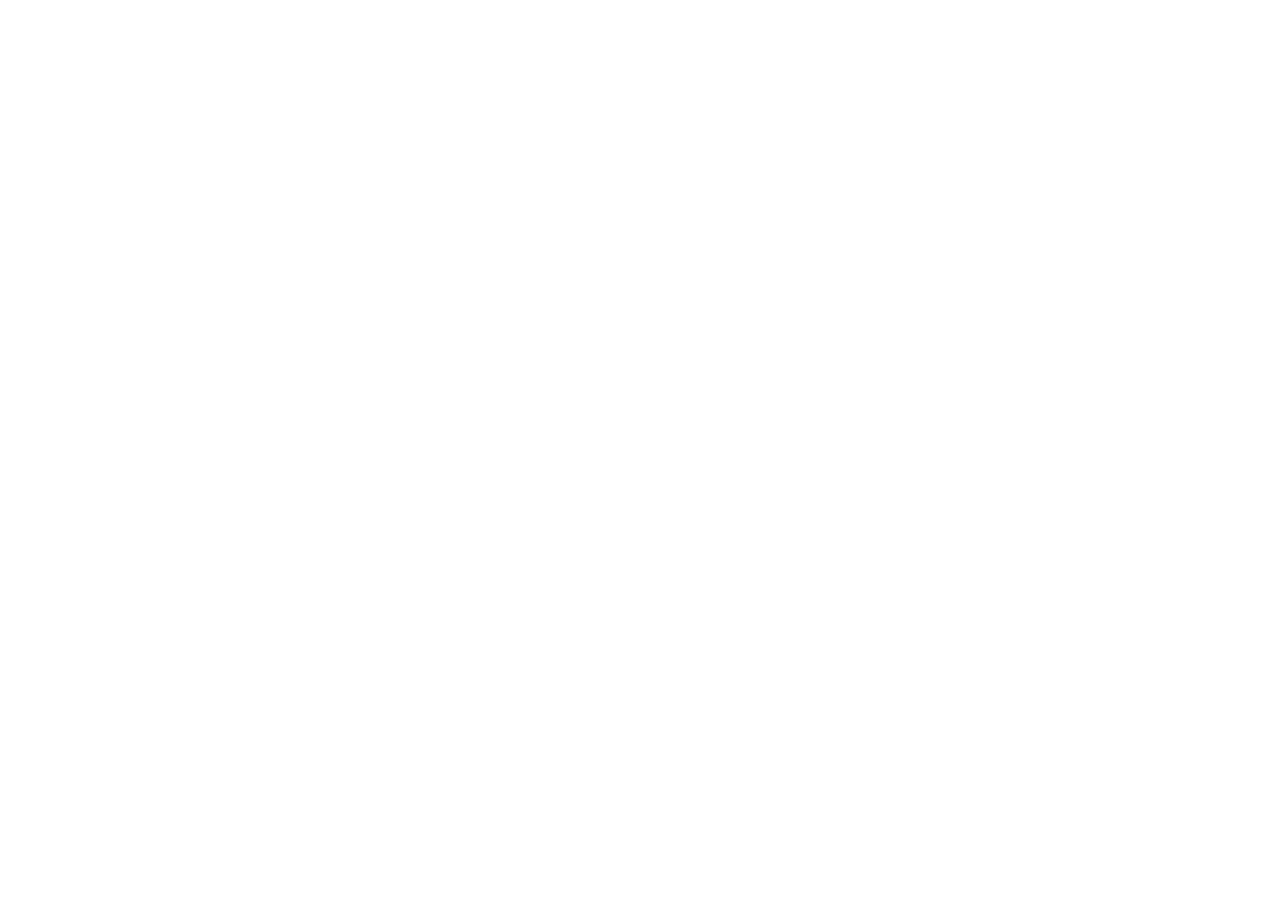
==== index.html @ 59549ba2 "added images and linked all css files" ====
<!DOCTYPE html>
<html lang="da">
<head>
    <meta charset="UTF-8">
    <meta http-equiv="X-UA-Compatible" content="IE=edge">
    <meta name="viewport" content="width=device-width, initial-scale=1.0">
    <title>Hjem</title>
</head>
<body>
    
</body>
</html>
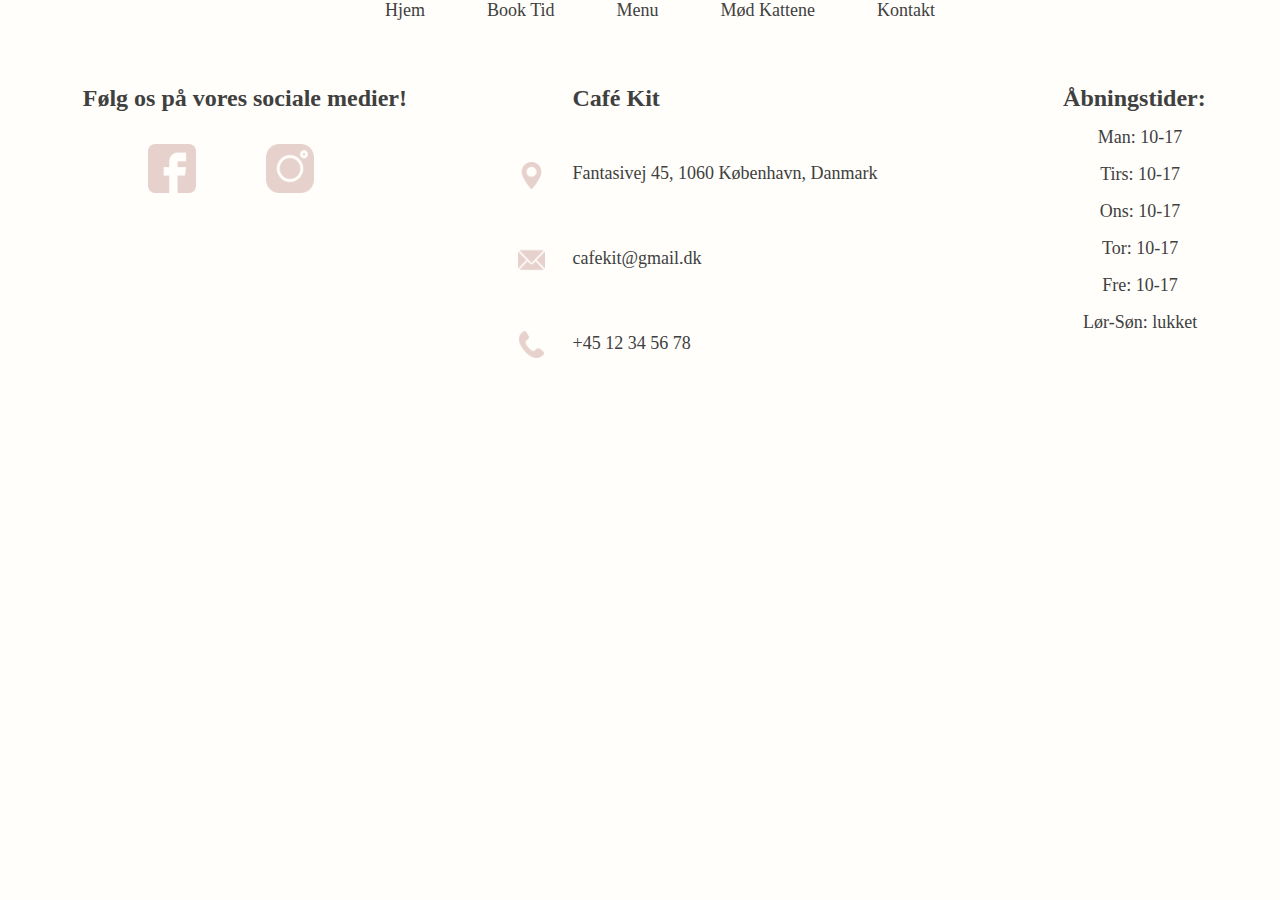
==== commit eb4f1c38: "footer and menu template" ====
--- a/index.html
+++ b/index.html
@@ -1,12 +1,86 @@
 <!DOCTYPE html>
 <html lang="da">
+
 <head>
     <meta charset="UTF-8">
     <meta http-equiv="X-UA-Compatible" content="IE=edge">
     <meta name="viewport" content="width=device-width, initial-scale=1.0">
     <title>Hjem</title>
+    <link rel="stylesheet" href="assets/CSS/style.css">
 </head>
+
 <body>
-    
+
+    <nav class="navigation">
+
+        <ul>
+            <a href="">
+                <li>Hjem</li>
+            </a>
+
+            <a href="">
+                <li>Book Tid</li>
+            </a>
+
+            <a href="">
+                <li>Menu</li>
+            </a>
+
+            <a href="">
+                <li>Mød Kattene</li>
+            </a>
+
+            <a href="">
+                <li>Kontakt</li>
+            </a>
+
+        </ul>
+
+    </nav>
+
+    <footer class="footer">
+
+        <section class="socials">
+
+            <h3>Følg os på vores sociale medier!</h3>
+
+            <a href="#"><img src="/assets/img/facebook.png" alt="Facebook link"></a>
+            <a href="#"><img src="/assets/img/instagram.png" alt="Instagram link"></a>
+
+        </section>
+
+        <section class="contact">
+
+            <h3>Café Kit</h3>
+            
+            <img src="/assets/img/location.png" alt="">
+            <p>Fantasivej 45, 1060 København, Danmark</p>
+
+            <img src="assets/img/email.png" alt="">
+            <p>cafekit@gmail.dk</p>
+
+            <img src="/assets/img/phone.png" alt="">
+            <p>+45 12 34 56 78</p>
+
+        </section>
+
+        <section class="closing-time">
+
+            <h3>Åbningstider:</h3>
+
+            <ul>
+                <li>Man: 10-17</li>
+                <li>Tirs: 10-17</li>
+                <li>Ons: 10-17</li>
+                <li>Tor: 10-17</li>
+                <li>Fre: 10-17</li>
+                <li>Lør-Søn: lukket</li>
+            </ul>
+
+        </section>
+
+    </footer>
+
 </body>
+
 </html>--- a/assets/CSS/style.css
+++ b/assets/CSS/style.css
@@ -0,0 +1,25 @@
+@import url("/assets/CSS/Book/booking-form.css");
+@import url("/assets/CSS/Book/rules.css");
+@import url("/assets/CSS/Hjem/home-about.css");
+@import url("/assets/CSS/Hjem/home-hero.css");
+@import url("/assets/CSS/Kontakt/contact-form.css");
+@import url("/assets/CSS/Kontakt/contact-hero.css");
+@import url("/assets/CSS/Kontakt/goodbye-message.css");
+@import url("/assets/CSS/Menu/menu-hero.css");
+@import url("/assets/CSS/Menu/menu-slider.css");
+@import url("/assets/CSS/Mød Kattene/cats-setup.css");
+@import url("base.css");
+@import url("footer.css");
+@import url("menu.css");
+@import url("variables.css");
+
+/* FONT */
+
+@import url('https://fonts.googleapis.com/css2?family=Dancing+Script&display=swap');
+/* font-family: 'Dancing Script', cursive; */
+
+@import url('https://fonts.googleapis.com/css2?family=Poppins&display=swap');
+/* font-family: 'Poppins', sans-serif; */
+
+@import url('https://fonts.googleapis.com/css2?family=Nunito:wght@400;700&display=swap');
+/* font-family: 'Nunito', sans-serif; */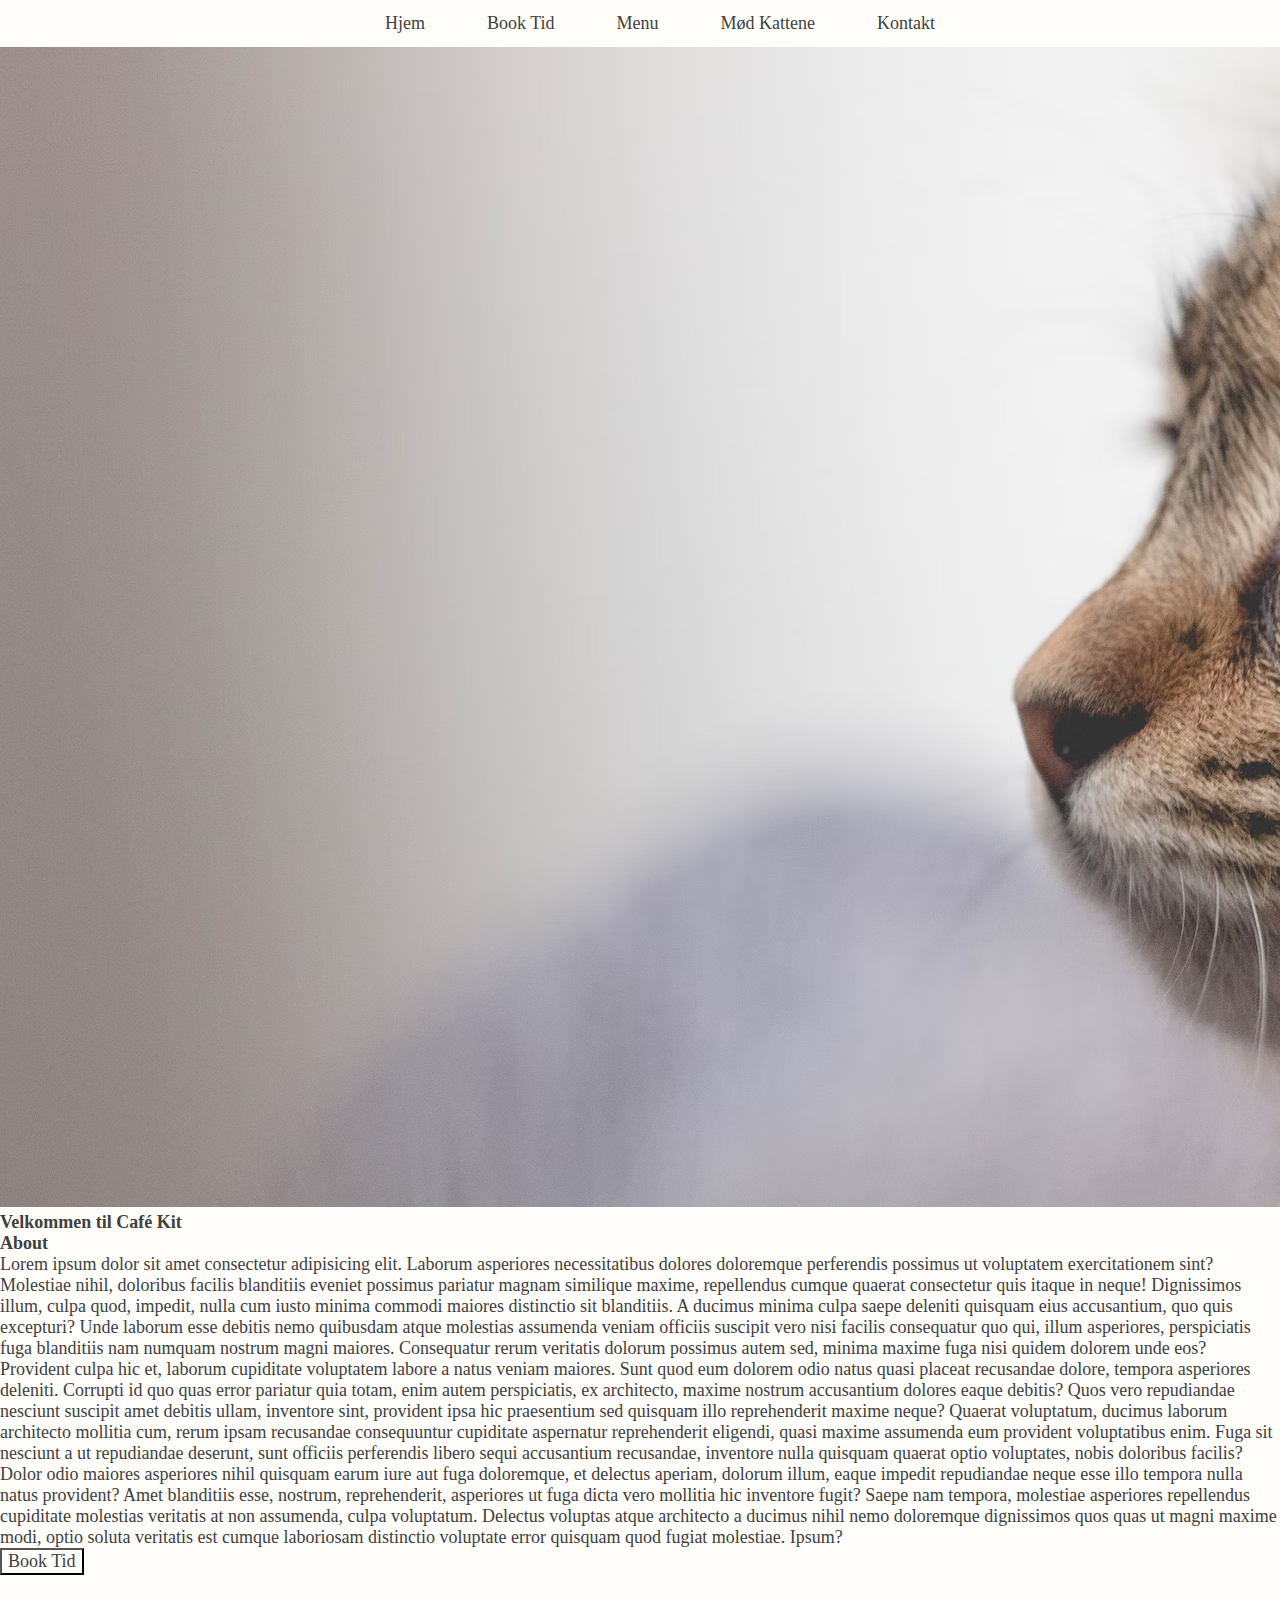
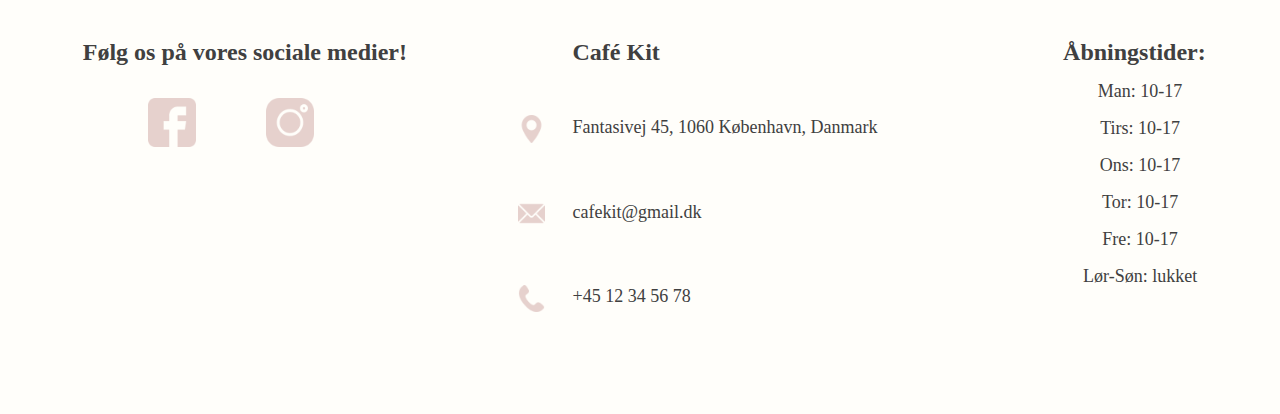
==== commit f7575b50: "HTML struktur" ====
--- a/index.html
+++ b/index.html
@@ -11,32 +11,50 @@
 
 <body>
 
-    <nav class="navigation">
+    <nav class="navigation index-nav">
 
         <ul>
-            <a href="">
+            <a href="index.html">
                 <li>Hjem</li>
             </a>
 
-            <a href="">
+            <a href="book.html">
                 <li>Book Tid</li>
             </a>
 
-            <a href="">
+            <a href="menu.html">
                 <li>Menu</li>
             </a>
 
-            <a href="">
+            <a href="meet-the-cats.html">
                 <li>Mød Kattene</li>
             </a>
 
-            <a href="">
+            <a href="contact.html">
                 <li>Kontakt</li>
             </a>
 
         </ul>
 
     </nav>
+
+    <figure class="index-hero">
+
+        <img src="/assets/img/index-hero.jpg" alt="">
+
+        <h1>Velkommen til Café Kit</h1>
+
+    </figure>
+
+    <section class="about-container">
+
+        <h2>About</h2>
+
+        <p>Lorem ipsum dolor sit amet consectetur adipisicing elit. Laborum asperiores necessitatibus dolores doloremque perferendis possimus ut voluptatem exercitationem sint? Molestiae nihil, doloribus facilis blanditiis eveniet possimus pariatur magnam similique maxime, repellendus cumque quaerat consectetur quis itaque in neque! Dignissimos illum, culpa quod, impedit, nulla cum iusto minima commodi maiores distinctio sit blanditiis. A ducimus minima culpa saepe deleniti quisquam eius accusantium, quo quis excepturi? Unde laborum esse debitis nemo quibusdam atque molestias assumenda veniam officiis suscipit vero nisi facilis consequatur quo qui, illum asperiores, perspiciatis fuga blanditiis nam numquam nostrum magni maiores. Consequatur rerum veritatis dolorum possimus autem sed, minima maxime fuga nisi quidem dolorem unde eos? Provident culpa hic et, laborum cupiditate voluptatem labore a natus veniam maiores. Sunt quod eum dolorem odio natus quasi placeat recusandae dolore, tempora asperiores deleniti. Corrupti id quo quas error pariatur quia totam, enim autem perspiciatis, ex architecto, maxime nostrum accusantium dolores eaque debitis? Quos vero repudiandae nesciunt suscipit amet debitis ullam, inventore sint, provident ipsa hic praesentium sed quisquam illo reprehenderit maxime neque? Quaerat voluptatum, ducimus laborum architecto mollitia cum, rerum ipsam recusandae consequuntur cupiditate aspernatur reprehenderit eligendi, quasi maxime assumenda eum provident voluptatibus enim. Fuga sit nesciunt a ut repudiandae deserunt, sunt officiis perferendis libero sequi accusantium recusandae, inventore nulla quisquam quaerat optio voluptates, nobis doloribus facilis? Dolor odio maiores asperiores nihil quisquam earum iure aut fuga doloremque, et delectus aperiam, dolorum illum, eaque impedit repudiandae neque esse illo tempora nulla natus provident? Amet blanditiis esse, nostrum, reprehenderit, asperiores ut fuga dicta vero mollitia hic inventore fugit? Saepe nam tempora, molestiae asperiores repellendus cupiditate molestias veritatis at non assumenda, culpa voluptatum. Delectus voluptas atque architecto a ducimus nihil nemo doloremque dignissimos quos quas ut magni maxime modi, optio soluta veritatis est cumque laboriosam distinctio voluptate error quisquam quod fugiat molestiae. Ipsum?</p>
+
+        <button class="index-book-btn">Book Tid</button>
+
+    </section>
 
     <footer class="footer">
 
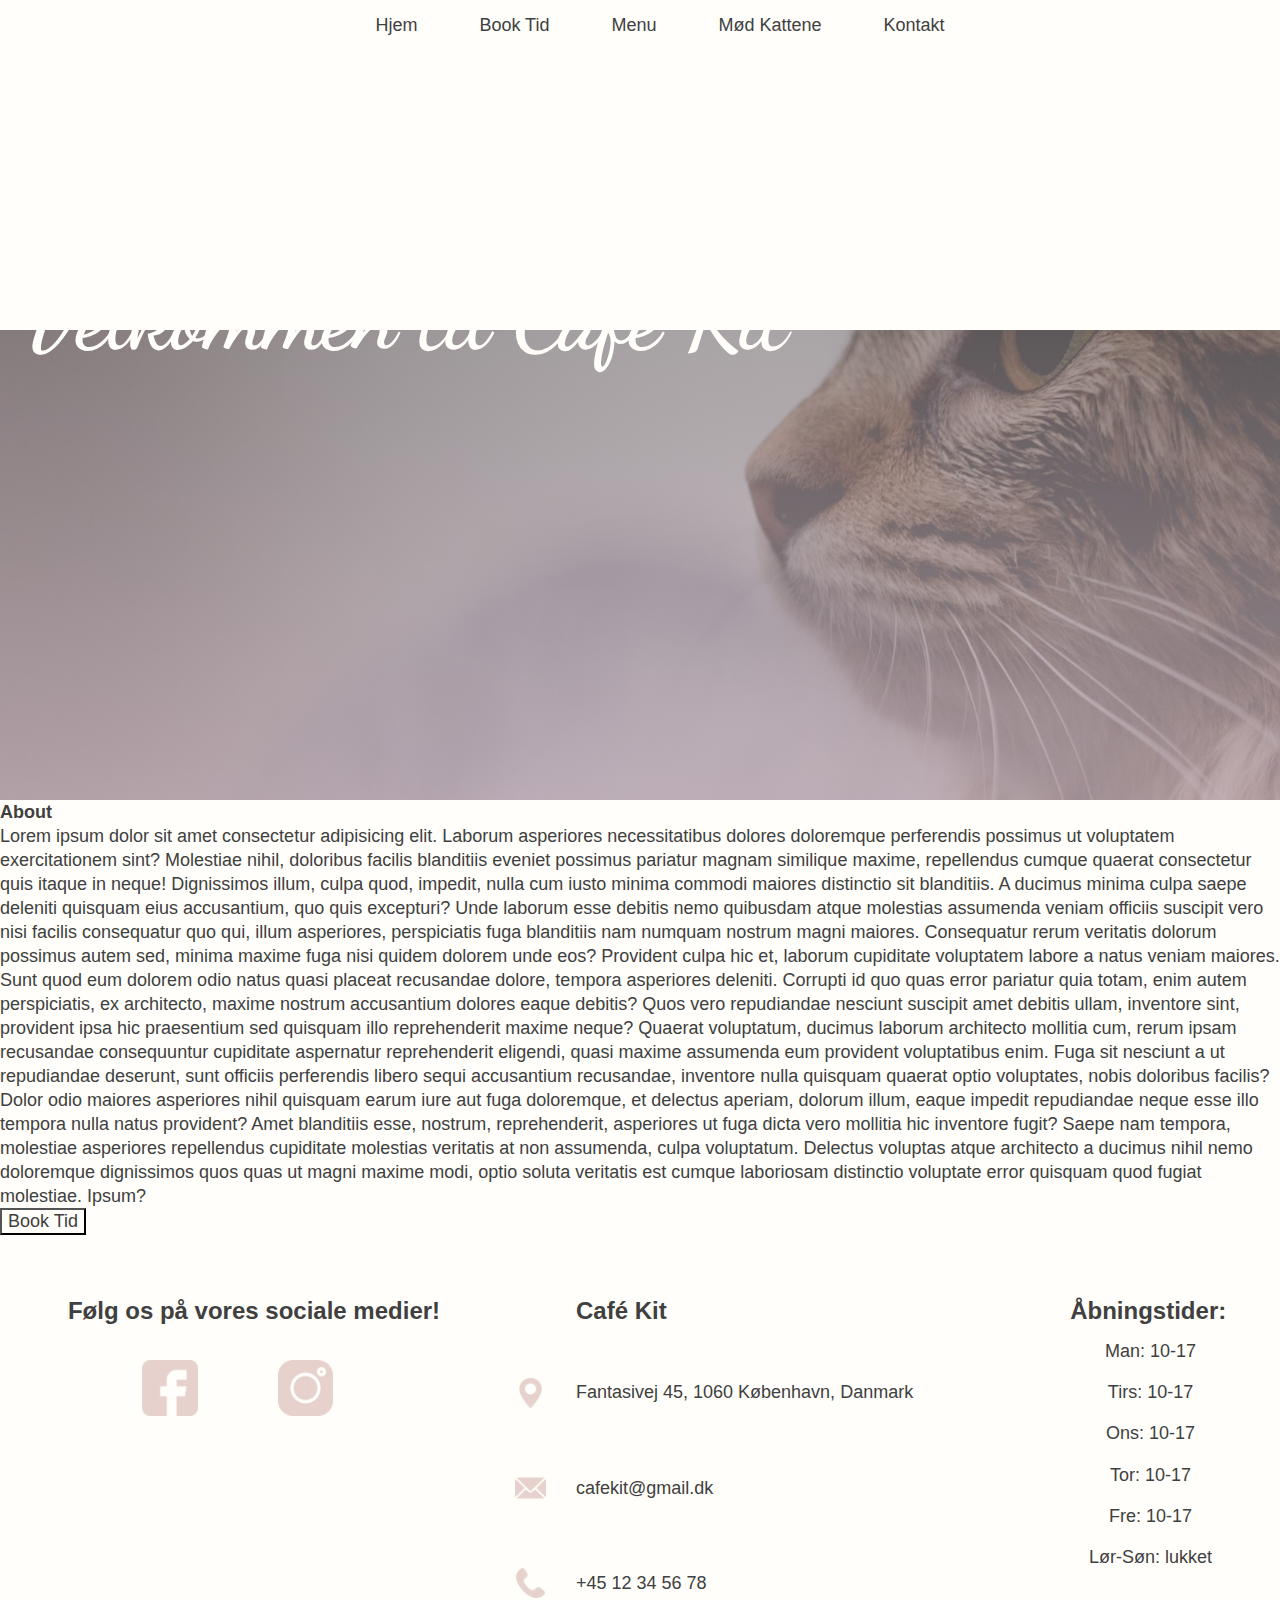
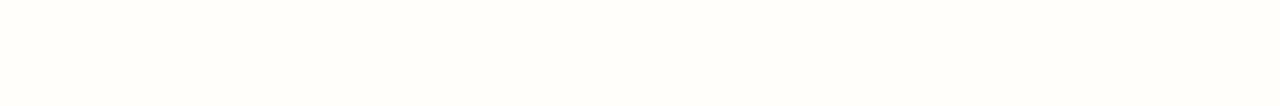
==== commit 7089be44: "home hero" ====
--- a/index.html
+++ b/index.html
@@ -39,11 +39,7 @@
     </nav>
 
     <figure class="index-hero">
-
-        <img src="/assets/img/index-hero.jpg" alt="">
-
-        <h1>Velkommen til Café Kit</h1>
-
+        <h1 class="welcome">Velkommen til Café Kit</h1>        
     </figure>
 
     <section class="about-container">
@@ -52,7 +48,7 @@
 
         <p>Lorem ipsum dolor sit amet consectetur adipisicing elit. Laborum asperiores necessitatibus dolores doloremque perferendis possimus ut voluptatem exercitationem sint? Molestiae nihil, doloribus facilis blanditiis eveniet possimus pariatur magnam similique maxime, repellendus cumque quaerat consectetur quis itaque in neque! Dignissimos illum, culpa quod, impedit, nulla cum iusto minima commodi maiores distinctio sit blanditiis. A ducimus minima culpa saepe deleniti quisquam eius accusantium, quo quis excepturi? Unde laborum esse debitis nemo quibusdam atque molestias assumenda veniam officiis suscipit vero nisi facilis consequatur quo qui, illum asperiores, perspiciatis fuga blanditiis nam numquam nostrum magni maiores. Consequatur rerum veritatis dolorum possimus autem sed, minima maxime fuga nisi quidem dolorem unde eos? Provident culpa hic et, laborum cupiditate voluptatem labore a natus veniam maiores. Sunt quod eum dolorem odio natus quasi placeat recusandae dolore, tempora asperiores deleniti. Corrupti id quo quas error pariatur quia totam, enim autem perspiciatis, ex architecto, maxime nostrum accusantium dolores eaque debitis? Quos vero repudiandae nesciunt suscipit amet debitis ullam, inventore sint, provident ipsa hic praesentium sed quisquam illo reprehenderit maxime neque? Quaerat voluptatum, ducimus laborum architecto mollitia cum, rerum ipsam recusandae consequuntur cupiditate aspernatur reprehenderit eligendi, quasi maxime assumenda eum provident voluptatibus enim. Fuga sit nesciunt a ut repudiandae deserunt, sunt officiis perferendis libero sequi accusantium recusandae, inventore nulla quisquam quaerat optio voluptates, nobis doloribus facilis? Dolor odio maiores asperiores nihil quisquam earum iure aut fuga doloremque, et delectus aperiam, dolorum illum, eaque impedit repudiandae neque esse illo tempora nulla natus provident? Amet blanditiis esse, nostrum, reprehenderit, asperiores ut fuga dicta vero mollitia hic inventore fugit? Saepe nam tempora, molestiae asperiores repellendus cupiditate molestias veritatis at non assumenda, culpa voluptatum. Delectus voluptas atque architecto a ducimus nihil nemo doloremque dignissimos quos quas ut magni maxime modi, optio soluta veritatis est cumque laboriosam distinctio voluptate error quisquam quod fugiat molestiae. Ipsum?</p>
 
-        <button class="index-book-btn">Book Tid</button>
+        <a href="book.html"><button class="index-book-btn">Book Tid</button></a>
 
     </section>
 
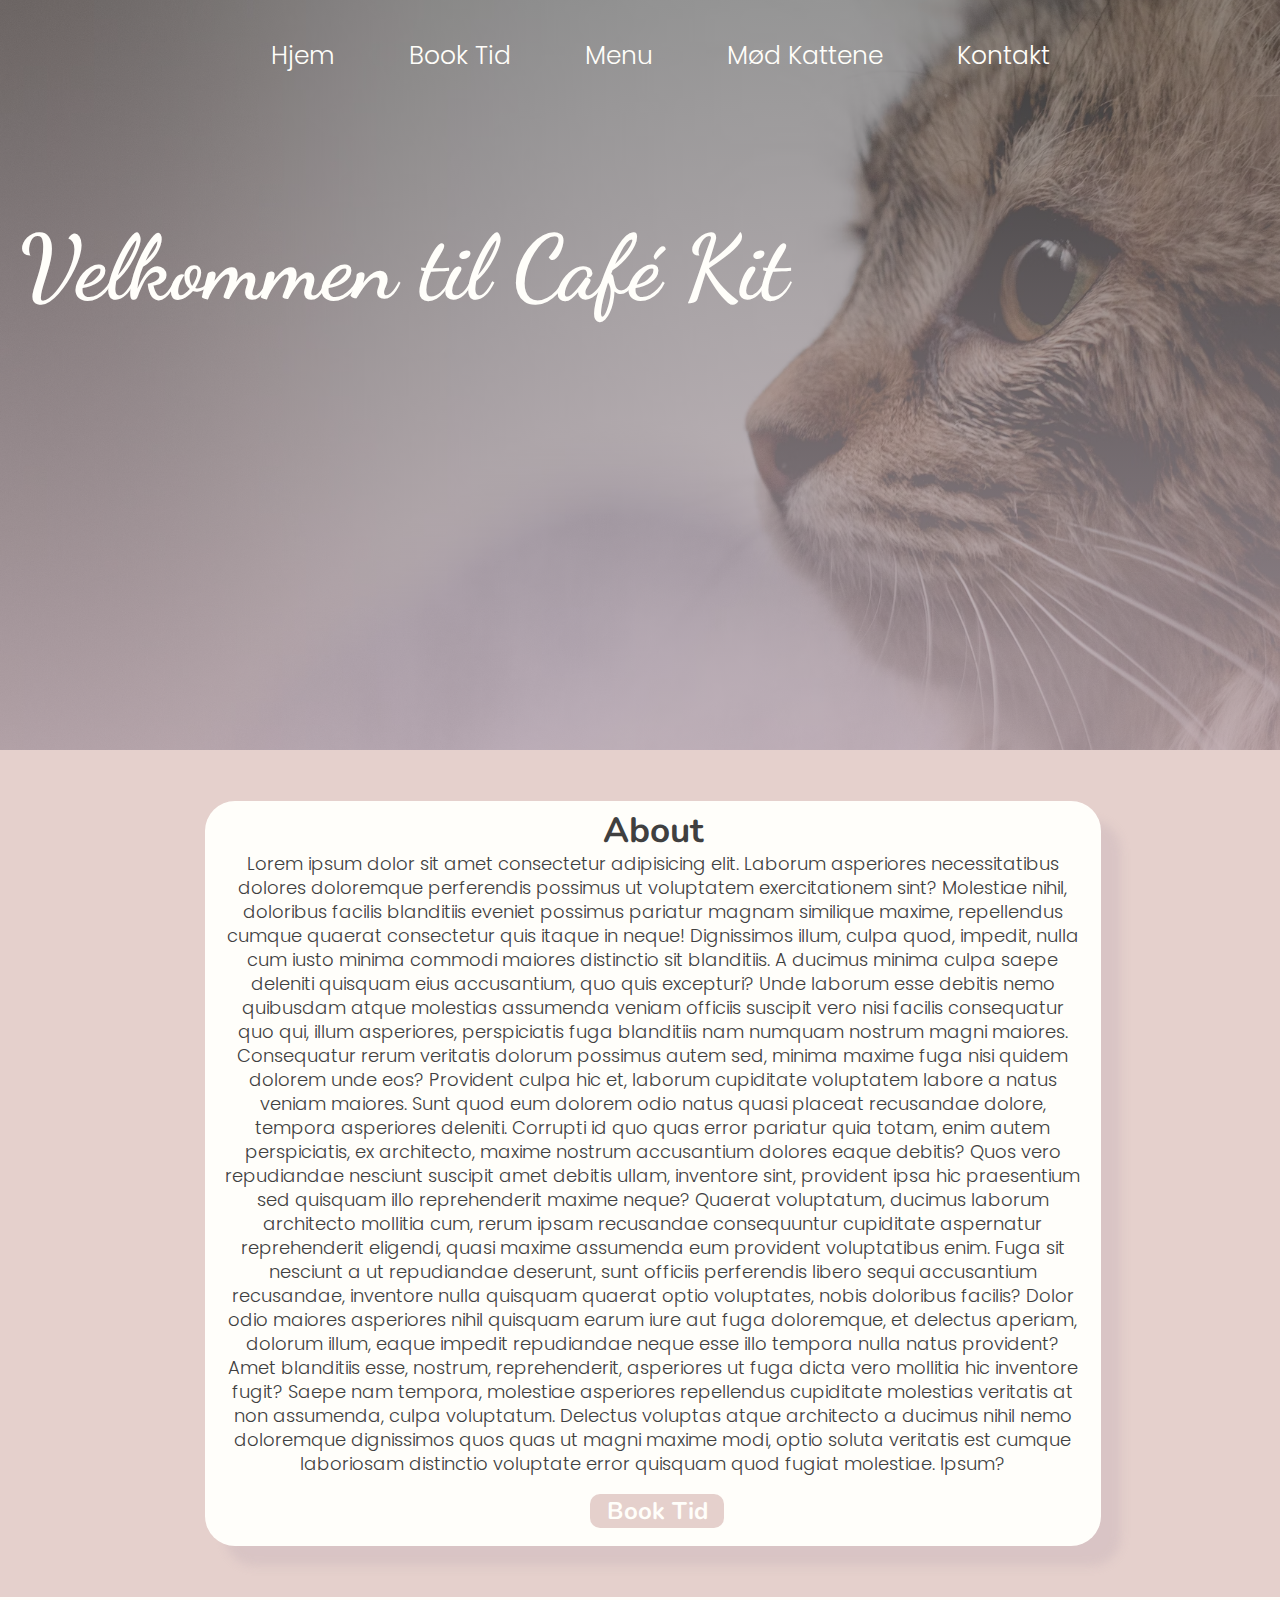
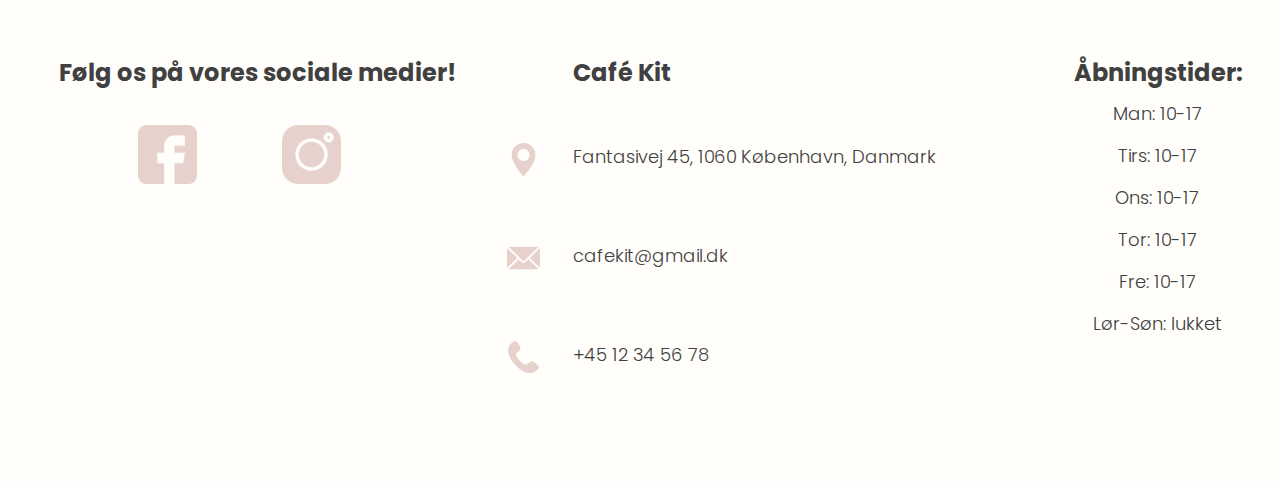
==== commit cd3b5d5b: "Home CSS" ====
--- a/index.html
+++ b/index.html
@@ -11,7 +11,7 @@
 
 <body>
 
-    <nav class="navigation index-nav">
+    <nav class="navigation" id="index-nav">
 
         <ul>
             <a href="index.html">
--- a/assets/CSS/style.css
+++ b/assets/CSS/style.css
@@ -2,6 +2,7 @@
 @import url("/assets/CSS/Book/rules.css");
 @import url("/assets/CSS/Hjem/home-about.css");
 @import url("/assets/CSS/Hjem/home-hero.css");
+@import url("/assets/CSS/Hjem/home-menu.css");
 @import url("/assets/CSS/Kontakt/contact-form.css");
 @import url("/assets/CSS/Kontakt/contact-hero.css");
 @import url("/assets/CSS/Kontakt/goodbye-message.css");
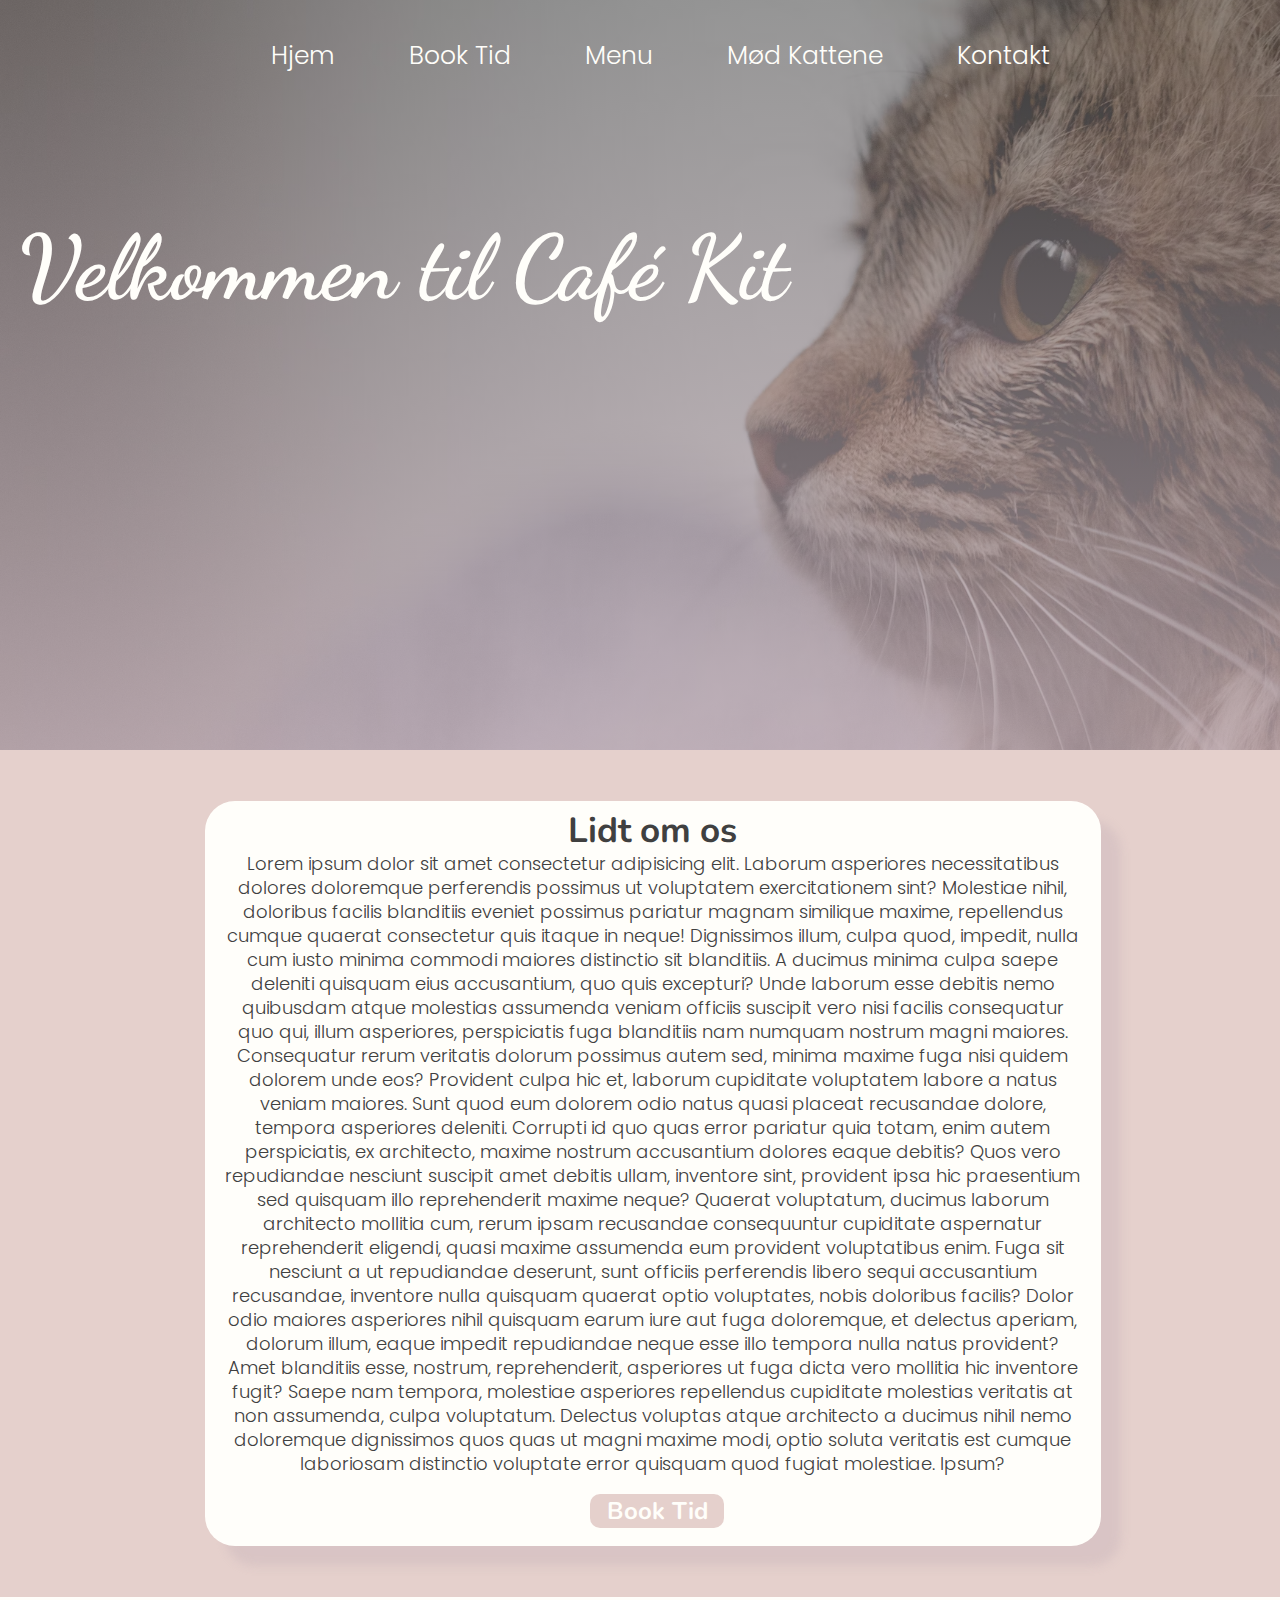
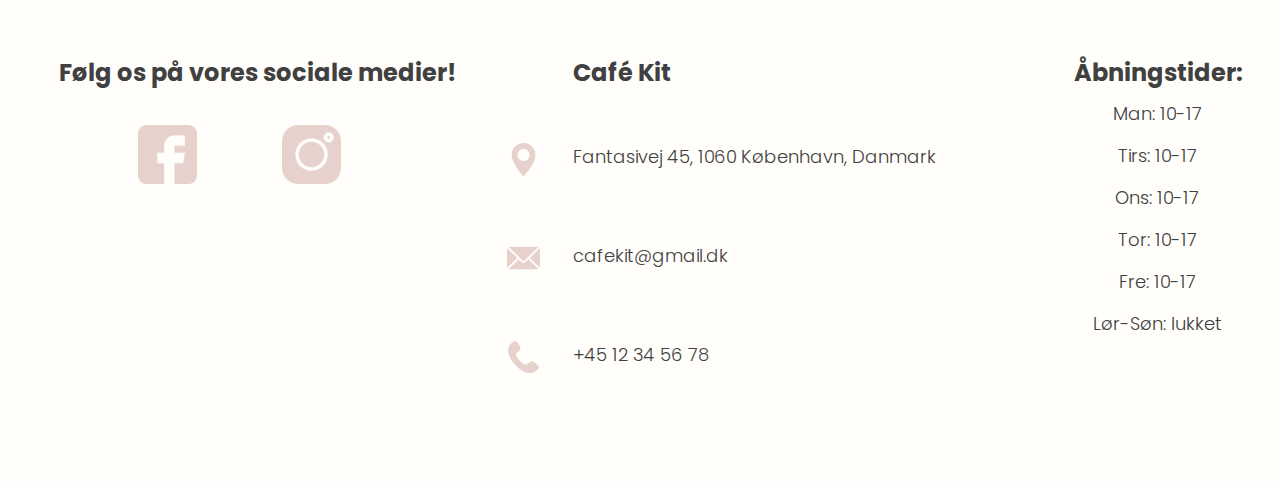
==== commit 79a10cde: "Moved button to base + CSS for the booking page" ====
--- a/index.html
+++ b/index.html
@@ -44,7 +44,7 @@
 
     <section class="about-container">
 
-        <h2>About</h2>
+        <h2>Lidt om os</h2>
 
         <p>Lorem ipsum dolor sit amet consectetur adipisicing elit. Laborum asperiores necessitatibus dolores doloremque perferendis possimus ut voluptatem exercitationem sint? Molestiae nihil, doloribus facilis blanditiis eveniet possimus pariatur magnam similique maxime, repellendus cumque quaerat consectetur quis itaque in neque! Dignissimos illum, culpa quod, impedit, nulla cum iusto minima commodi maiores distinctio sit blanditiis. A ducimus minima culpa saepe deleniti quisquam eius accusantium, quo quis excepturi? Unde laborum esse debitis nemo quibusdam atque molestias assumenda veniam officiis suscipit vero nisi facilis consequatur quo qui, illum asperiores, perspiciatis fuga blanditiis nam numquam nostrum magni maiores. Consequatur rerum veritatis dolorum possimus autem sed, minima maxime fuga nisi quidem dolorem unde eos? Provident culpa hic et, laborum cupiditate voluptatem labore a natus veniam maiores. Sunt quod eum dolorem odio natus quasi placeat recusandae dolore, tempora asperiores deleniti. Corrupti id quo quas error pariatur quia totam, enim autem perspiciatis, ex architecto, maxime nostrum accusantium dolores eaque debitis? Quos vero repudiandae nesciunt suscipit amet debitis ullam, inventore sint, provident ipsa hic praesentium sed quisquam illo reprehenderit maxime neque? Quaerat voluptatum, ducimus laborum architecto mollitia cum, rerum ipsam recusandae consequuntur cupiditate aspernatur reprehenderit eligendi, quasi maxime assumenda eum provident voluptatibus enim. Fuga sit nesciunt a ut repudiandae deserunt, sunt officiis perferendis libero sequi accusantium recusandae, inventore nulla quisquam quaerat optio voluptates, nobis doloribus facilis? Dolor odio maiores asperiores nihil quisquam earum iure aut fuga doloremque, et delectus aperiam, dolorum illum, eaque impedit repudiandae neque esse illo tempora nulla natus provident? Amet blanditiis esse, nostrum, reprehenderit, asperiores ut fuga dicta vero mollitia hic inventore fugit? Saepe nam tempora, molestiae asperiores repellendus cupiditate molestias veritatis at non assumenda, culpa voluptatum. Delectus voluptas atque architecto a ducimus nihil nemo doloremque dignissimos quos quas ut magni maxime modi, optio soluta veritatis est cumque laboriosam distinctio voluptate error quisquam quod fugiat molestiae. Ipsum?</p>
 
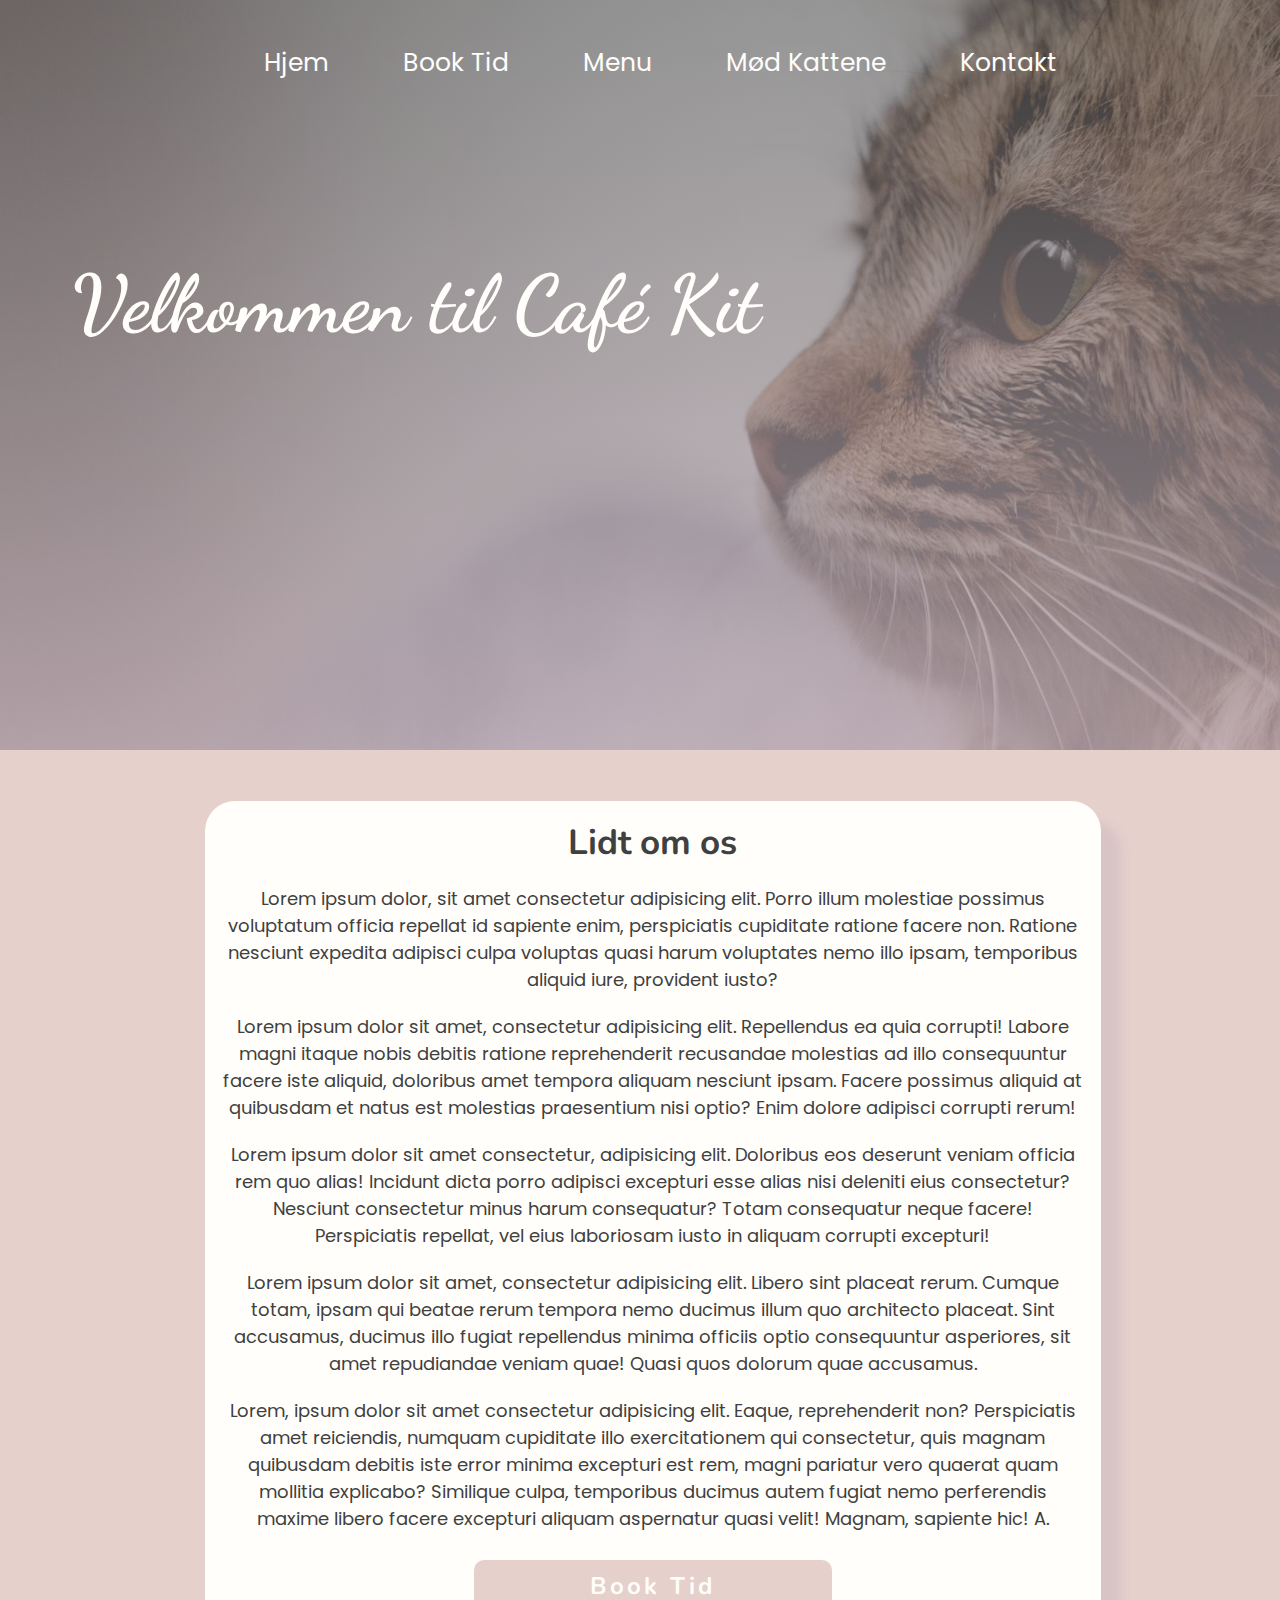
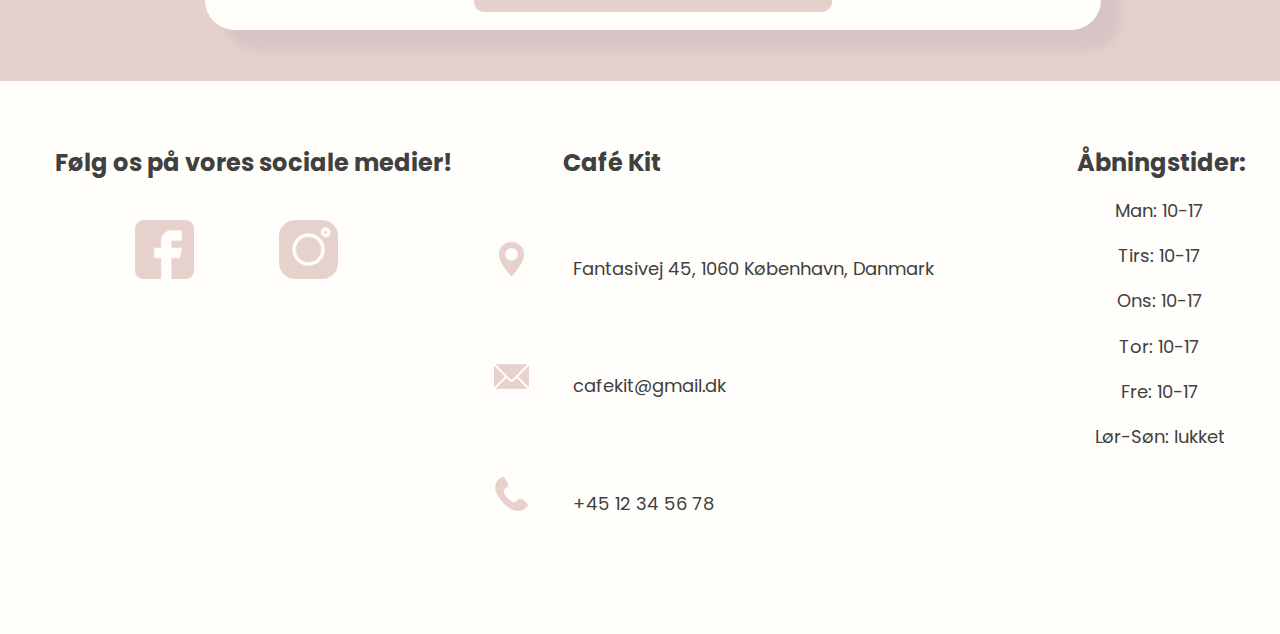
==== commit 8a2efa25: "finpudsning" ====
--- a/index.html
+++ b/index.html
@@ -46,7 +46,11 @@
 
         <h2>Lidt om os</h2>
 
-        <p>Lorem ipsum dolor sit amet consectetur adipisicing elit. Laborum asperiores necessitatibus dolores doloremque perferendis possimus ut voluptatem exercitationem sint? Molestiae nihil, doloribus facilis blanditiis eveniet possimus pariatur magnam similique maxime, repellendus cumque quaerat consectetur quis itaque in neque! Dignissimos illum, culpa quod, impedit, nulla cum iusto minima commodi maiores distinctio sit blanditiis. A ducimus minima culpa saepe deleniti quisquam eius accusantium, quo quis excepturi? Unde laborum esse debitis nemo quibusdam atque molestias assumenda veniam officiis suscipit vero nisi facilis consequatur quo qui, illum asperiores, perspiciatis fuga blanditiis nam numquam nostrum magni maiores. Consequatur rerum veritatis dolorum possimus autem sed, minima maxime fuga nisi quidem dolorem unde eos? Provident culpa hic et, laborum cupiditate voluptatem labore a natus veniam maiores. Sunt quod eum dolorem odio natus quasi placeat recusandae dolore, tempora asperiores deleniti. Corrupti id quo quas error pariatur quia totam, enim autem perspiciatis, ex architecto, maxime nostrum accusantium dolores eaque debitis? Quos vero repudiandae nesciunt suscipit amet debitis ullam, inventore sint, provident ipsa hic praesentium sed quisquam illo reprehenderit maxime neque? Quaerat voluptatum, ducimus laborum architecto mollitia cum, rerum ipsam recusandae consequuntur cupiditate aspernatur reprehenderit eligendi, quasi maxime assumenda eum provident voluptatibus enim. Fuga sit nesciunt a ut repudiandae deserunt, sunt officiis perferendis libero sequi accusantium recusandae, inventore nulla quisquam quaerat optio voluptates, nobis doloribus facilis? Dolor odio maiores asperiores nihil quisquam earum iure aut fuga doloremque, et delectus aperiam, dolorum illum, eaque impedit repudiandae neque esse illo tempora nulla natus provident? Amet blanditiis esse, nostrum, reprehenderit, asperiores ut fuga dicta vero mollitia hic inventore fugit? Saepe nam tempora, molestiae asperiores repellendus cupiditate molestias veritatis at non assumenda, culpa voluptatum. Delectus voluptas atque architecto a ducimus nihil nemo doloremque dignissimos quos quas ut magni maxime modi, optio soluta veritatis est cumque laboriosam distinctio voluptate error quisquam quod fugiat molestiae. Ipsum?</p>
+        <p>Lorem ipsum dolor, sit amet consectetur adipisicing elit. Porro illum molestiae possimus voluptatum officia repellat id sapiente enim, perspiciatis cupiditate ratione facere non. Ratione nesciunt expedita adipisci culpa voluptas quasi harum voluptates nemo illo ipsam, temporibus aliquid iure, provident iusto?</p>
+        <p>Lorem ipsum dolor sit amet, consectetur adipisicing elit. Repellendus ea quia corrupti! Labore magni itaque nobis debitis ratione reprehenderit recusandae molestias ad illo consequuntur facere iste aliquid, doloribus amet tempora aliquam nesciunt ipsam. Facere possimus aliquid at quibusdam et natus est molestias praesentium nisi optio? Enim dolore adipisci corrupti rerum!</p>
+        <p>Lorem ipsum dolor sit amet consectetur, adipisicing elit. Doloribus eos deserunt veniam officia rem quo alias! Incidunt dicta porro adipisci excepturi esse alias nisi deleniti eius consectetur? Nesciunt consectetur minus harum consequatur? Totam consequatur neque facere! Perspiciatis repellat, vel eius laboriosam iusto in aliquam corrupti excepturi!</p>
+        <p>Lorem ipsum dolor sit amet, consectetur adipisicing elit. Libero sint placeat rerum. Cumque totam, ipsam qui beatae rerum tempora nemo ducimus illum quo architecto placeat. Sint accusamus, ducimus illo fugiat repellendus minima officiis optio consequuntur asperiores, sit amet repudiandae veniam quae! Quasi quos dolorum quae accusamus.</p>
+        <p>Lorem, ipsum dolor sit amet consectetur adipisicing elit. Eaque, reprehenderit non? Perspiciatis amet reiciendis, numquam cupiditate illo exercitationem qui consectetur, quis magnam quibusdam debitis iste error minima excepturi est rem, magni pariatur vero quaerat quam mollitia explicabo? Similique culpa, temporibus ducimus autem fugiat nemo perferendis maxime libero facere excepturi aliquam aspernatur quasi velit! Magnam, sapiente hic! A.</p>
 
         <a href="book.html"><button class="index-book-btn">Book Tid</button></a>
 
